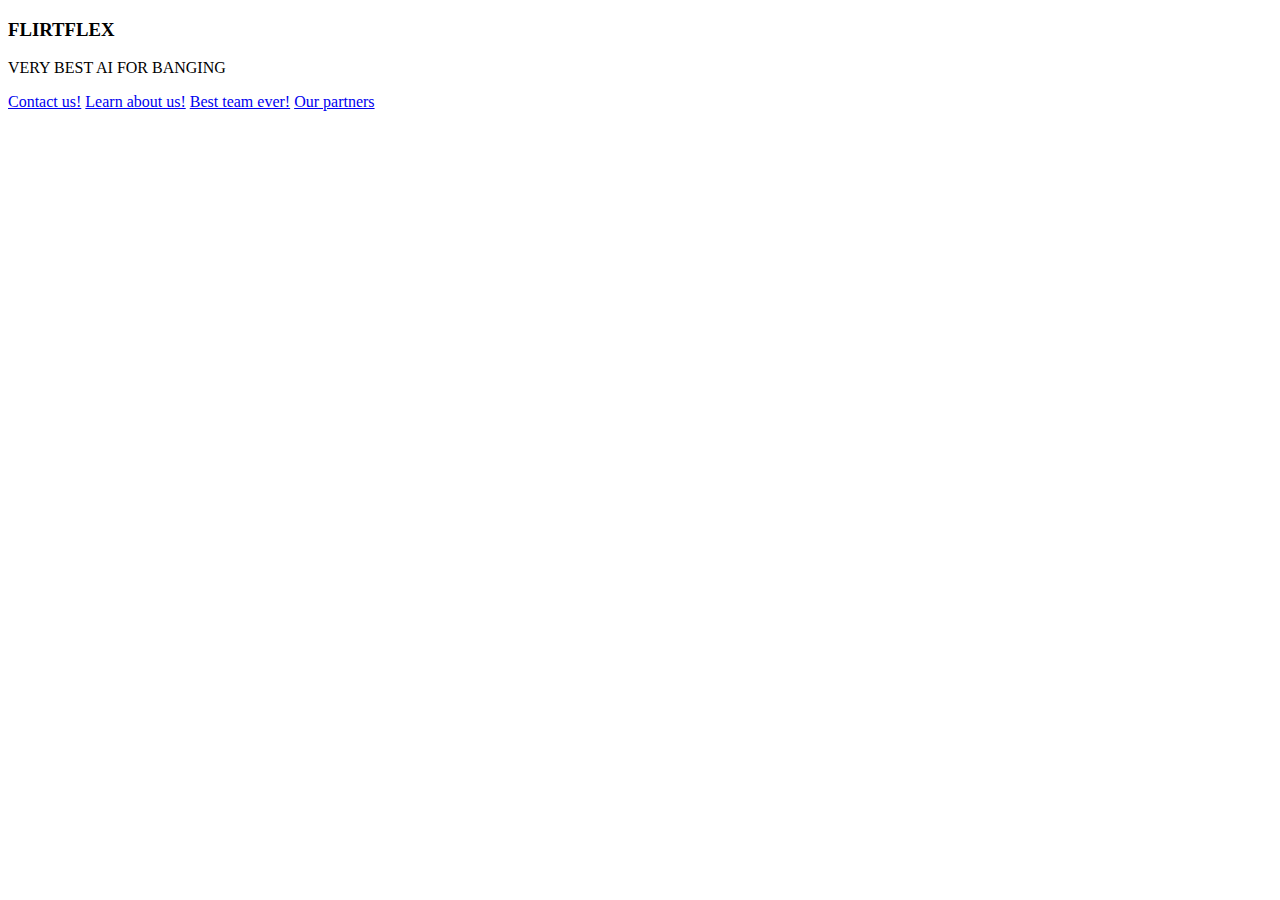
==== index.html @ 4763ae66 "Add files via upload" ====
<!DOCTYPE html>

<html>
    <head>
        <meta charset="utf8">
        <title>NIKITA IS GAY</title>
        <link rel="stylesheet" href="styles.css">
    </head>

    <body>
        <h3>FLIRTFLEX</h3>

        <p>VERY BEST AI FOR BANGING</p>
        
        <a href="contact.html" rel="noopener noreferrer">Contact us!</a>
        <a href="about.html" rel="noopener noreferrer">Learn about us!</a>
        <a href="members.html" rel="noopener noreferrer">Best team ever!</a>
        <a href="partners.html" rel="noopener noreferrer">Our partners</a>
    </body>
</html>
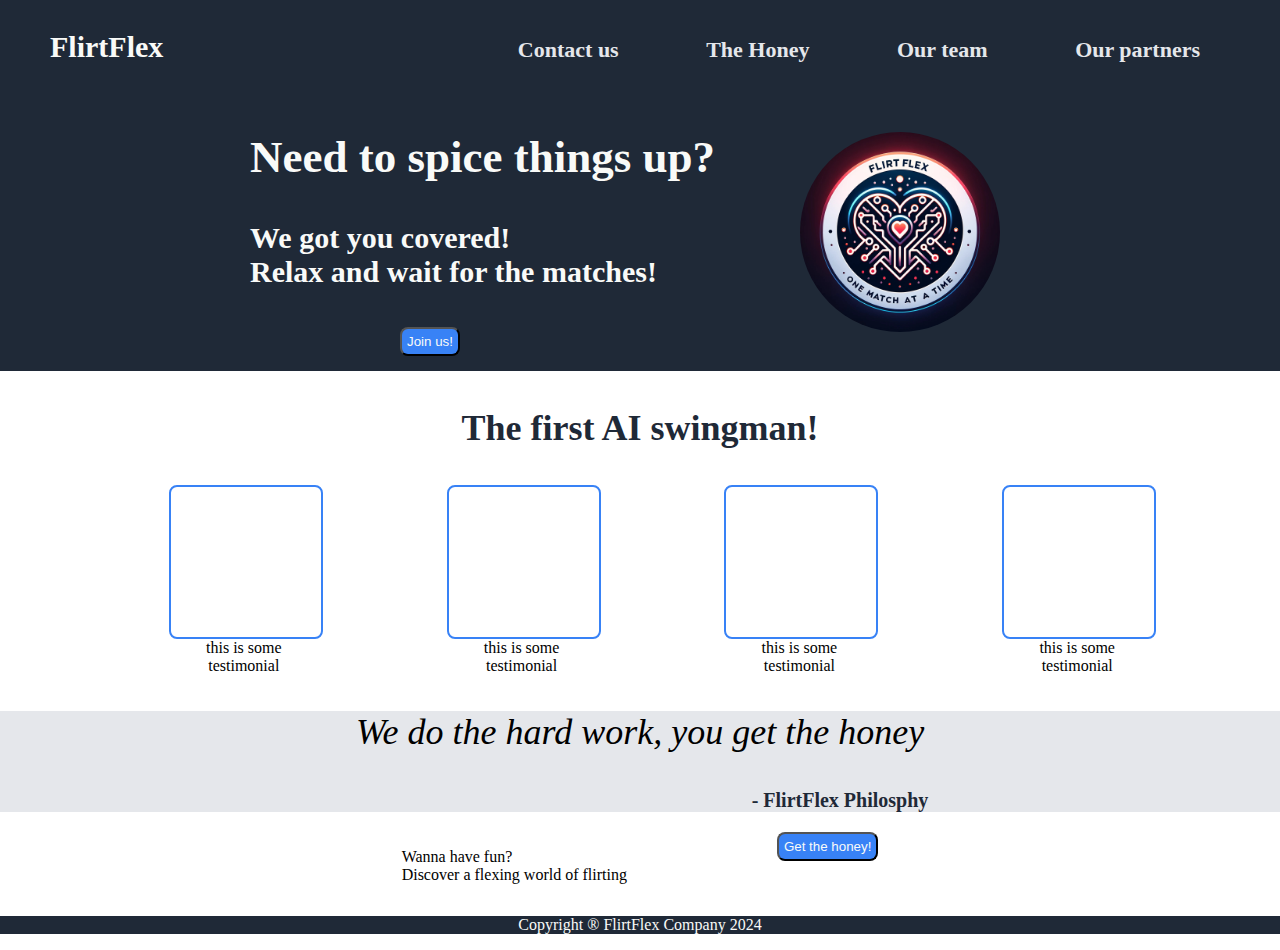
==== commit 3763a5b2: "Beautify homepage in `index.html`" ====
--- a/index.html
+++ b/index.html
@@ -1,20 +1,72 @@
 <!DOCTYPE html>
 
-<html>
+<html lang="en">
     <head>
         <meta charset="utf8">
-        <title>NIKITA IS GAY</title>
+        <title>FlirtFlex: Homepage</title>
         <link rel="stylesheet" href="styles.css">
     </head>
 
     <body>
-        <h3>FLIRTFLEX</h3>
+        <div class="header">
+            <p>FlirtFlex</p>
+            <div class="links">
+                <a href="contact.html" rel="noopener noreferrer">Contact us</a>
+                <a href="about.html" rel="noopener noreferrer">The Honey</a>
+                <a href="members.html" rel="noopener noreferrer">Our team</a>
+                <a href="partners.html" rel="noopener noreferrer">Our partners</a>
+            </div>
+        </div>
 
-        <p>VERY BEST AI FOR BANGING</p>
-        
-        <a href="contact.html" rel="noopener noreferrer">Contact us!</a>
-        <a href="about.html" rel="noopener noreferrer">Learn about us!</a>
-        <a href="members.html" rel="noopener noreferrer">Best team ever!</a>
-        <a href="partners.html" rel="noopener noreferrer">Our partners</a>
+        <div class="intro">
+            <div class="intro-welcome">
+                <h2>Need to spice things up?</h2>
+                <p>We got you covered! <br> Relax and wait for the matches!</p>
+                <a href="contact.html" rel="noopener noreferrer">
+                    <button>Join us!</button>
+                </a>
+            </div>
+            <img src="./images/logo.jpeg" alt="FlirtFlex Logo">
+        </div>
+
+        <div class="information">
+            <p>The first AI swingman!</p>
+            <div class="boxes">
+                <div class="el1">
+                    <div class="box"></div>
+                    <div class="box-text">this is some testimonial</div>
+                </div>
+                <div class="el2">
+                    <div class="box"></div>
+                    <div class="box-text">this is some testimonial</div>
+                </div>
+                <div class="el3">
+                    <div class="box"></div>
+                    <div class="box-text">this is some testimonial</div>
+                </div>
+                <div class="el4">
+                    <div class="box"></div>
+                    <div class="box-text">this is some testimonial</div>
+                </div>
+            </div>
+        </div>
+
+        <div class="quote">
+            <p class="main"><em>We do the hard work, you get the honey</em></p>
+            <p class="author">- FlirtFlex Philosphy</p>
+        </div>
+
+        <div class="sign">
+            <div class="text">
+                <p class="attention">Wanna have fun? <br> Discover a flexing world of flirting</p>
+            </div>
+            <a href="contact.html" rel="noopener noreferrer">
+                <button>Get the honey!</button>
+            </a>
+        </div>
+
+        <div class="footer">
+            <p>Copyright ® FlirtFlex Company 2024</p>
+        </div>
     </body>
 </html>
--- a/styles.css
+++ b/styles.css
@@ -0,0 +1,101 @@
+body {
+    margin: 0;
+}
+
+.header,
+.intro {
+    display: flex;
+    justify-content: space-between;
+    background-color: #1F2937;
+    color: #F9FAF8;
+    font-weight: bold;
+    font-size: 30px;
+    align-items: center;
+}
+
+.header p {
+    margin-left: 50px;
+}
+
+.header a {
+    text-decoration: none;
+    color: #E5E7EB;
+    font-size: 22px;
+    margin-right: 80px;
+}
+
+.intro-welcome {
+    margin-left: 250px;
+}
+
+.intro-welcome button,
+.sign button {
+    margin-left: 150px;
+    margin-bottom: 15px;
+    background-color: #3882F6;
+    color: #F9FAF8;
+    padding: 5px;
+    text-align: center;
+    text-decoration: none;
+    border-radius: 8px;
+}
+
+.intro img {
+    border-radius: 50%;
+    width: 200px;
+    height: 200px;
+    margin-right: 280px;
+}
+
+.information p {
+    color: #1F2937;
+    font-weight: bold;
+    font-size: 36px;
+    text-align: center;
+}
+
+.boxes {
+    display: flex;
+    justify-content: space-evenly;
+    align-items: center;
+    margin-left: 45px;
+    margin-right: 45px,
+}
+
+.box {
+    height: 150px;
+    width: 150px;
+    border: 2px solid #3882F6;
+    border-radius: 8px;
+}
+
+.box-text {
+    display: flex;
+    width: 150px;
+    justify-content: center;
+    text-align: center;
+}
+
+.quote {
+    background-color: #E5E7EB;
+    font-size: 36px;
+    text-align: center;
+}
+
+.quote .author {
+    font-size: 20px;
+    color: #1F2937;
+    font-weight: bold;
+    margin-left: 400px;
+}
+
+.sign {
+    display: flex;
+    justify-content: center;
+}
+
+.footer {
+    background-color: #1F2937;
+    text-align: center;
+    color: #F9FAF8;
+}
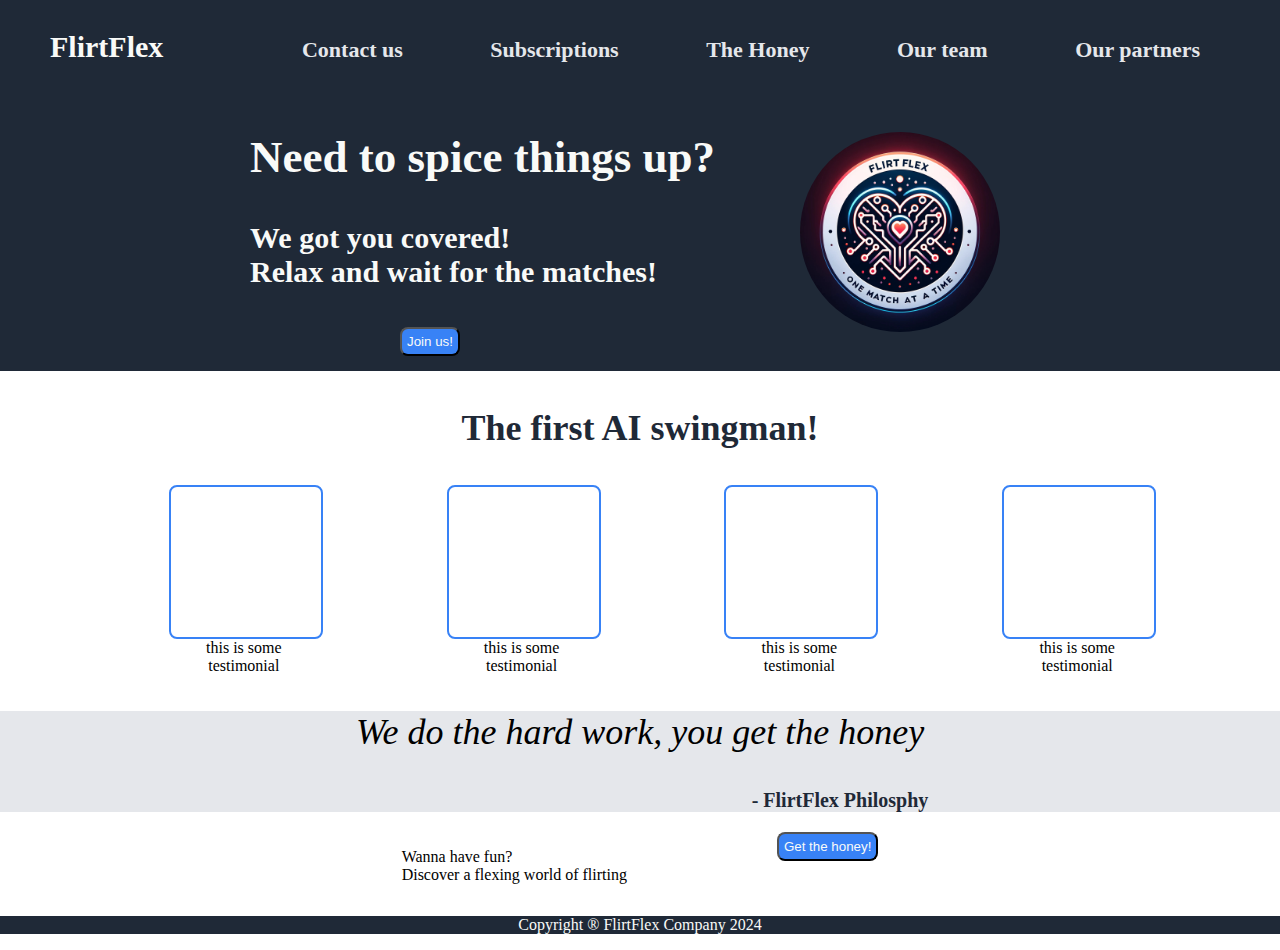
==== commit 133958ad: "Add subscriptions link to homepage" ====
--- a/index.html
+++ b/index.html
@@ -12,6 +12,7 @@
             <p>FlirtFlex</p>
             <div class="links">
                 <a href="contact.html" rel="noopener noreferrer">Contact us</a>
+                <a href="subs.html" rel="noopener noreferrer">Subscriptions</a>
                 <a href="about.html" rel="noopener noreferrer">The Honey</a>
                 <a href="members.html" rel="noopener noreferrer">Our team</a>
                 <a href="partners.html" rel="noopener noreferrer">Our partners</a>
